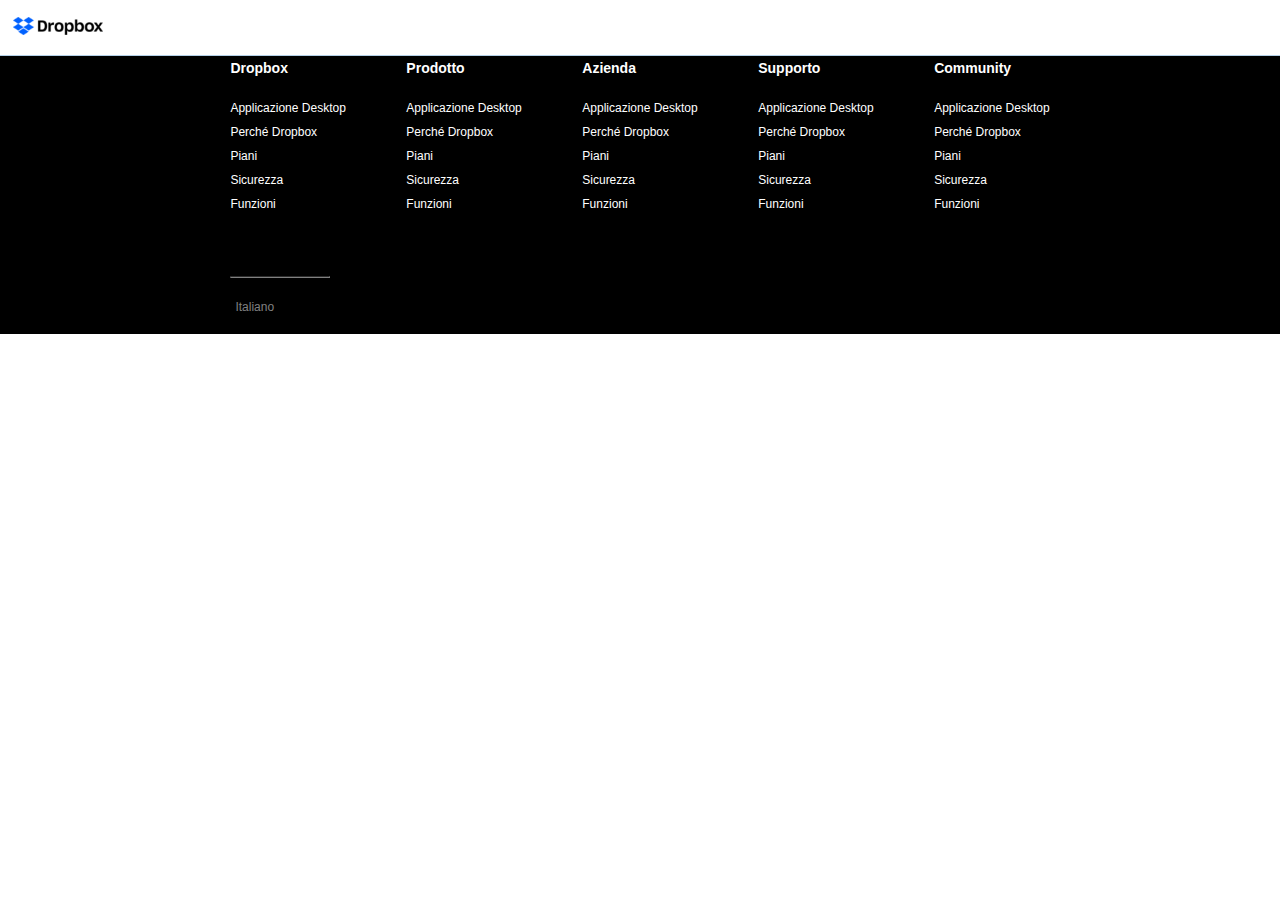
==== accedi.html @ 636fe584 "Add Login Page Strutture" ====
<!DOCTYPE html>
<html lang="en">

<head>
    <meta charset="UTF-8">
    <meta name="viewport" content="width=device-width, initial-scale=1.0">
    <title>Accedi - Dropbox</title>
    <link rel="stylesheet" href="./assets/css/accedi.css">
    <link rel="icon" href="./assets/img/Dropbox-icon.png">
    <link rel="stylesheet" href="https://cdnjs.cloudflare.com/ajax/libs/font-awesome/6.5.1/css/all.min.css"
        integrity="sha512-DTOQO9RWCH3ppGqcWaEA1BIZOC6xxalwEsw9c2QQeAIftl+Vegovlnee1c9QX4TctnWMn13TZye+giMm8e2LwA=="
        crossorigin="anonymous" referrerpolicy="no-referrer" />
    <link href="https://fonts.cdnfonts.com/css/open-sans" rel="stylesheet">
</head>

<body>
    <header>
        <nav class="flex">
            <div class="half-nav flex">
                <div class="logo"><a href="./index.html"><img src="./assets/img/logo-small.png" alt=""></a></div>
            </div>
        </nav>
    </header>

    <main>

    </main>

    <footer>
        <nav class="w64 flex">
            <div class="footer-col">
                <h5>Dropbox</h5>
                <ul class="footer-list">
                    <li>Applicazione Desktop</li>
                    <li>Perché Dropbox</li>
                    <li>Piani</li>
                    <li>Sicurezza</li>
                    <li>Funzioni</li>
                </ul>
            </div>
            <div class="footer-col">
                <h5>Prodotto</h5>
                <ul class="footer-list">
                    <li>Applicazione Desktop</li>
                    <li>Perché Dropbox</li>
                    <li>Piani</li>
                    <li>Sicurezza</li>
                    <li>Funzioni</li>
                </ul>
            </div>
            <div class="footer-col">
                <h5>Azienda</h5>
                <ul class="footer-list">
                    <li>Applicazione Desktop</li>
                    <li>Perché Dropbox</li>
                    <li>Piani</li>
                    <li>Sicurezza</li>
                    <li>Funzioni</li>
                </ul>
            </div>
            <div class="footer-col">
                <h5>Supporto</h5>
                <ul class="footer-list">
                    <li>Applicazione Desktop</li>
                    <li>Perché Dropbox</li>
                    <li>Piani</li>
                    <li>Sicurezza</li>
                    <li>Funzioni</li>
                </ul>
            </div>
            <div class="footer-col">
                <h5>Community</h5>
                <ul class="footer-list">
                    <li>Applicazione Desktop</li>
                    <li>Perché Dropbox</li>
                    <li>Piani</li>
                    <li>Sicurezza</li>
                    <li>Funzioni</li>
                </ul>
            </div>
        </nav>

        <div class="language w64">
            <hr>
            <i class="fa-solid fa-earth-europe"></i>
            <span>Italiano</span>
            <i class="fa-solid fa-caret-up"></i>
        </div>
    </footer>
</body>
---- assets/css/accedi.css ----
* {
    padding: 0;
    margin: 0;
    box-sizing: border-box;
    font-size: 14px;
}

body {
    font-family: 'Open Sans', sans-serif;
}

.flex {
    display: flex;
}

ul {
    list-style: none;
}

a {
    text-decoration: none;
    color: black;
}

.w64 {
    width: 64%;
    max-width: 1300px;
}

.w54 {
    width: 54%;
    max-width: 1000px;
}

.button {
    background-color: #0061FF;
    color: white;
    padding: 10px 16px;
    width: 100%;
    text-align: center;
    font-size: 12px;
}

/* Header */

header nav {
    height: 56px;
    background-color: white;
    padding: 0 1%;
    align-items: center;
    border-bottom: 1px solid #B4D0E7;
    position: fixed;
    width: 100%;
}

.half-nav {
    align-items: center;
}

.logo {
    width: 100px;
    padding-right: 10px;
}

.logo img {
    width: 100%;
}

/* /Header */
/* Main */




/* /Main */
/* Footer */

footer {
    background-color: black;
}

footer nav {
    margin: 0 auto;
    color: white;
    justify-content: space-between;
    padding: 60px 0;
}

footer h5 {
    margin-bottom: 20px;
}

footer li {
    padding: 5px 0;
    font-size: 12px;
}

.language {
    color: gray;
    font-size: 10px;
    margin: 0 auto;
    padding-bottom: 20px;
}

footer hr {
    width: 100px;
    border: 1px inset gray;
    margin-bottom: 20px;
}

footer span {
    font-size: 12px;
    padding: 0 5px
}

/* /Footer */
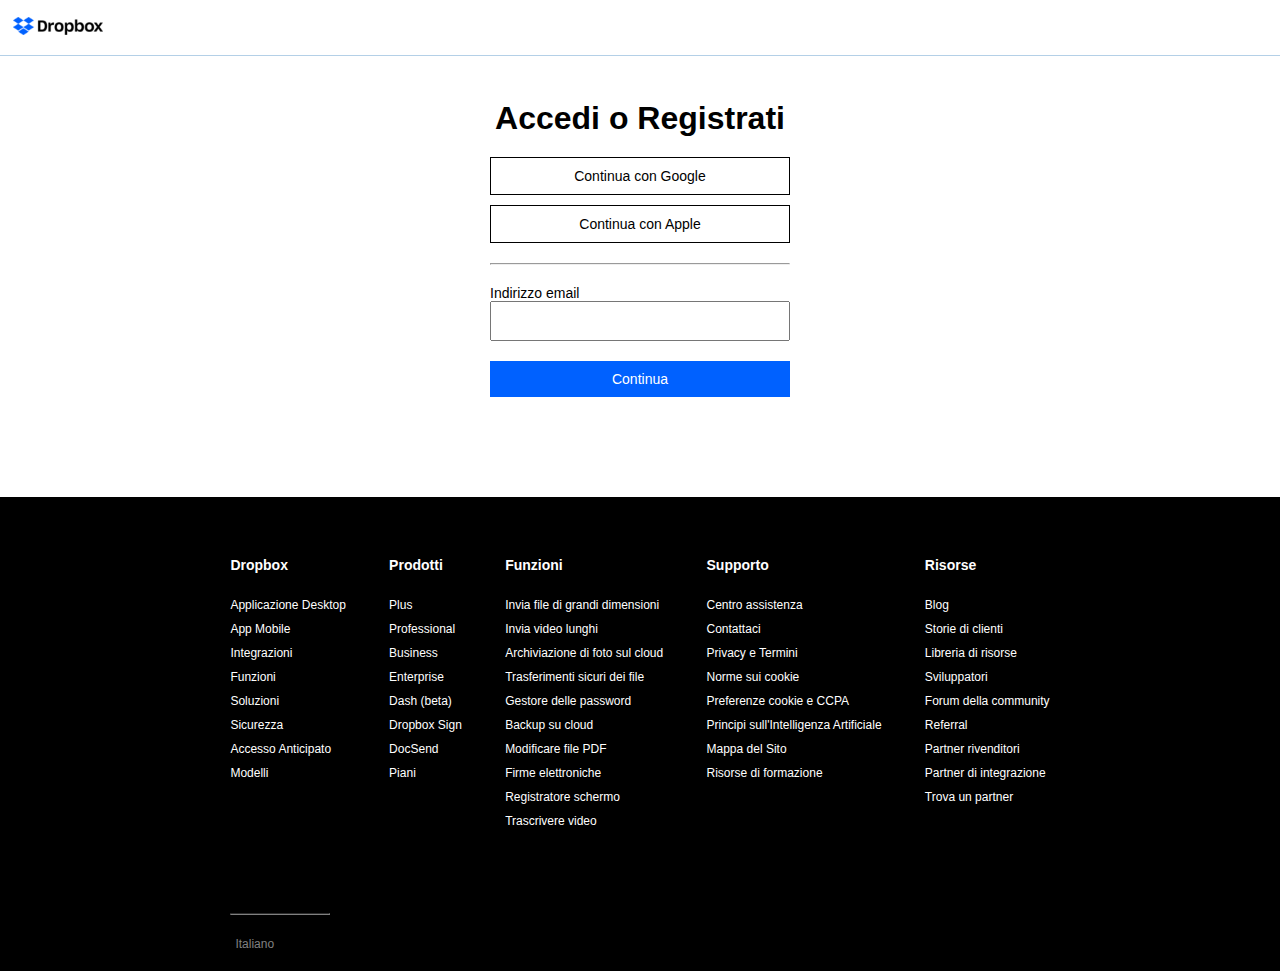
==== commit f3d185c9: "Main Complete" ====
--- a/accedi.html
+++ b/accedi.html
@@ -14,6 +14,7 @@
 </head>
 
 <body>
+    <!-- Header -->
     <header>
         <nav class="flex">
             <div class="half-nav flex">
@@ -21,61 +22,97 @@
             </div>
         </nav>
     </header>
-
+    <!-- Main -->
     <main>
-
+        <div class="container">
+            <div class="login flex">
+                <h1>Accedi o Registrati</h1>
+                <div class="social flex">
+                    <button>
+                        <i class="fa-brands fa-google"></i> Continua con Google
+                    </button>
+                    <button>
+                        <i class="fa-brands fa-apple"></i> Continua con Apple
+                    </button>
+                </div>
+                <hr>
+                <div class="mail flex">
+                    <label for="email">Indirizzo email</label>
+                    <input type="email" name="email" id="email">
+                    <button class="button">Continua</button>
+                </div>
+            </div>
+        </div>
     </main>
-
+    <!-- Footer -->
     <footer>
         <nav class="w64 flex">
             <div class="footer-col">
                 <h5>Dropbox</h5>
                 <ul class="footer-list">
                     <li>Applicazione Desktop</li>
-                    <li>Perché Dropbox</li>
-                    <li>Piani</li>
+                    <li>App Mobile</li>
+                    <li>Integrazioni</li>
+                    <li>Funzioni</li>
+                    <li>Soluzioni</li>
                     <li>Sicurezza</li>
-                    <li>Funzioni</li>
+                    <li>Accesso Anticipato</li>
+                    <li>Modelli</li>
                 </ul>
             </div>
             <div class="footer-col">
-                <h5>Prodotto</h5>
+                <h5>Prodotti</h5>
                 <ul class="footer-list">
-                    <li>Applicazione Desktop</li>
-                    <li>Perché Dropbox</li>
+                    <li>Plus</li>
+                    <li>Professional</li>
+                    <li>Business</li>
+                    <li>Enterprise</li>
+                    <li>Dash (beta)</li>
+                    <li>Dropbox Sign</li>
+                    <li>DocSend</li>
                     <li>Piani</li>
-                    <li>Sicurezza</li>
-                    <li>Funzioni</li>
                 </ul>
             </div>
             <div class="footer-col">
-                <h5>Azienda</h5>
+                <h5>Funzioni</h5>
                 <ul class="footer-list">
-                    <li>Applicazione Desktop</li>
-                    <li>Perché Dropbox</li>
-                    <li>Piani</li>
-                    <li>Sicurezza</li>
-                    <li>Funzioni</li>
+                    <li>Invia file di grandi dimensioni</li>
+                    <li>Invia video lunghi</li>
+                    <li>Archiviazione di foto sul cloud</li>
+                    <li>Trasferimenti sicuri dei file</li>
+                    <li>Gestore delle password</li>
+                    <li>Backup su cloud</li>
+                    <li>Modificare file PDF</li>
+                    <li>Firme elettroniche</li>
+                    <li>Registratore schermo</li>
+                    <li>Trascrivere video</li>
                 </ul>
             </div>
             <div class="footer-col">
                 <h5>Supporto</h5>
                 <ul class="footer-list">
-                    <li>Applicazione Desktop</li>
-                    <li>Perché Dropbox</li>
-                    <li>Piani</li>
-                    <li>Sicurezza</li>
-                    <li>Funzioni</li>
+                    <li>Centro assistenza</li>
+                    <li>Contattaci</li>
+                    <li>Privacy e Termini</li>
+                    <li>Norme sui cookie</li>
+                    <li>Preferenze cookie e CCPA</li>
+                    <li>Principi sull'Intelligenza Artificiale</li>
+                    <li>Mappa del Sito</li>
+                    <li>Risorse di formazione</li>
                 </ul>
             </div>
             <div class="footer-col">
-                <h5>Community</h5>
+                <h5>Risorse</h5>
                 <ul class="footer-list">
-                    <li>Applicazione Desktop</li>
-                    <li>Perché Dropbox</li>
-                    <li>Piani</li>
-                    <li>Sicurezza</li>
-                    <li>Funzioni</li>
+                    <li>Blog</li>
+                    <li>Storie di clienti</li>
+                    <li>Libreria di risorse</li>
+                    <li>Sviluppatori</li>
+                    <li>Forum della community</li>
+                    <li>Referral</li>
+                    <li>Partner rivenditori</li>
+                    <li>Partner di integrazione</li>
+                    <li>Trova un partner</li>
                 </ul>
             </div>
         </nav>
--- a/assets/css/accedi.css
+++ b/assets/css/accedi.css
@@ -32,15 +32,6 @@
     max-width: 1000px;
 }
 
-.button {
-    background-color: #0061FF;
-    color: white;
-    padding: 10px 16px;
-    width: 100%;
-    text-align: center;
-    font-size: 12px;
-}
-
 /* Header */
 
 header nav {
@@ -69,8 +60,61 @@
 /* /Header */
 /* Main */
 
+main {
+    padding: 100px;
+    display: flex;
+    align-items: center;
+    justify-content: center;
+}
 
+.login {
+    flex-direction: column;
+}
 
+.social {
+    flex-direction: column;
+    gap: 10px;
+}
+
+.mail {
+    flex-direction: column;
+}
+
+h1 {
+    font-size: 32px;
+    font-weight: 900;
+    margin-bottom: 20px;
+    text-align: center;
+}
+
+.social button {
+    border: 1px solid black;
+    background-color: white;
+    color: black;
+}
+
+button {
+    width: 300px;
+    padding: 10px 20px;
+    border: none;
+    background-color: #0061FF;
+    color: white;
+}
+
+hr {
+    width: 300px;
+    margin: 20px 0;
+}
+
+label {
+    font-size: 14px;
+}
+
+input {
+    padding: 10px;
+    width: 300px;
+    margin-bottom: 20px;
+}
 
 /* /Main */
 /* Footer */
@@ -113,4 +157,8 @@
     padding: 0 5px
 }
 
-/* /Footer */+/* /Footer */
+
+button:hover {
+    filter: sepia(0.3);
+}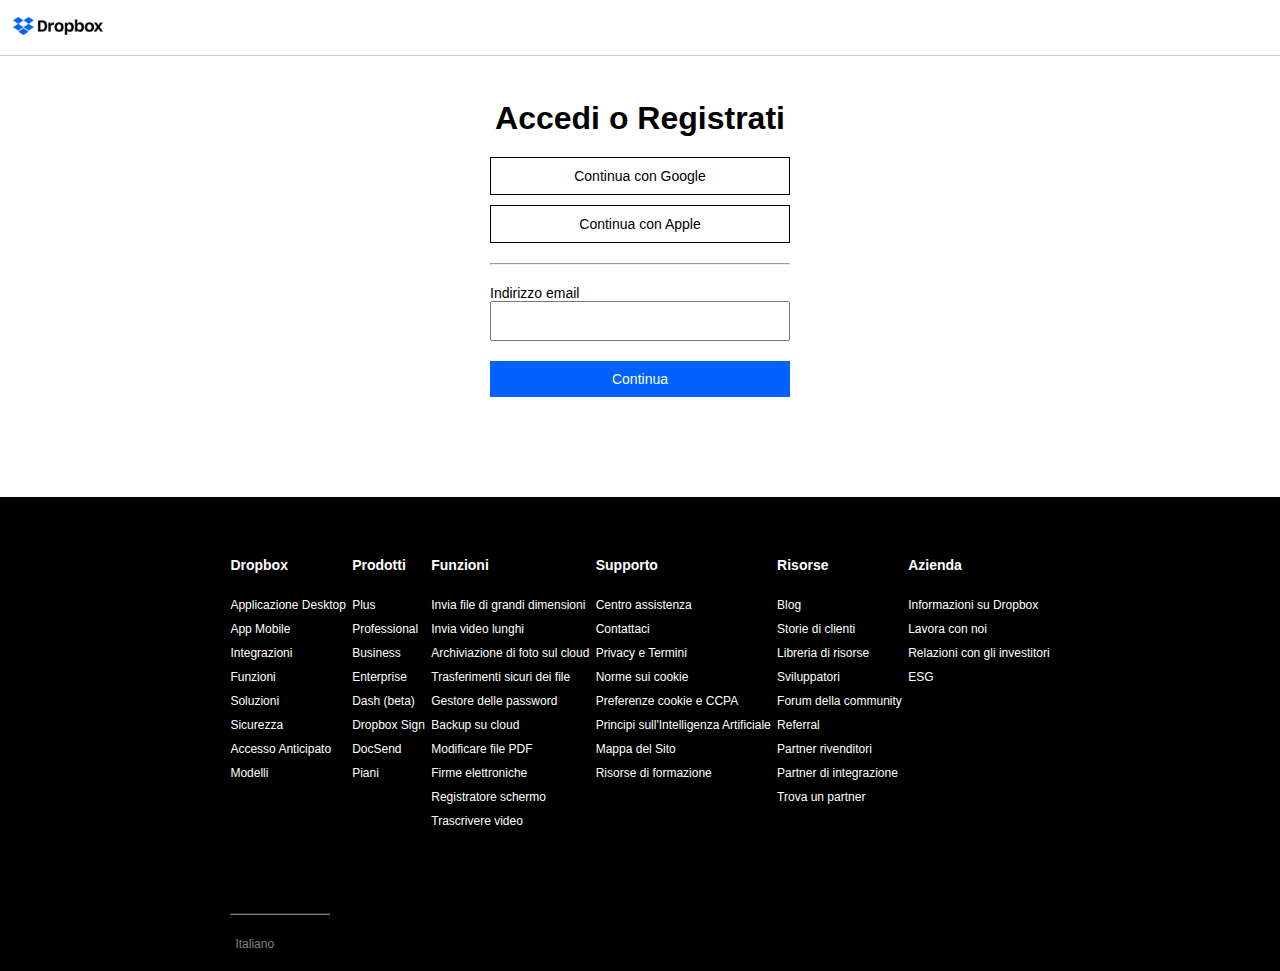
==== commit a6d45720: "Final Commit" ====
--- a/accedi.html
+++ b/accedi.html
@@ -115,6 +115,15 @@
                     <li>Trova un partner</li>
                 </ul>
             </div>
+            <div class="footer-col">
+                <h5>Azienda</h5>
+                <ul class="footer-list">
+                    <li>Informazioni su Dropbox</li>
+                    <li>Lavora con noi</li>
+                    <li>Relazioni con gli investitori</li>
+                    <li>ESG</li>
+                </ul>
+            </div>
         </nav>
 
         <div class="language w64">
